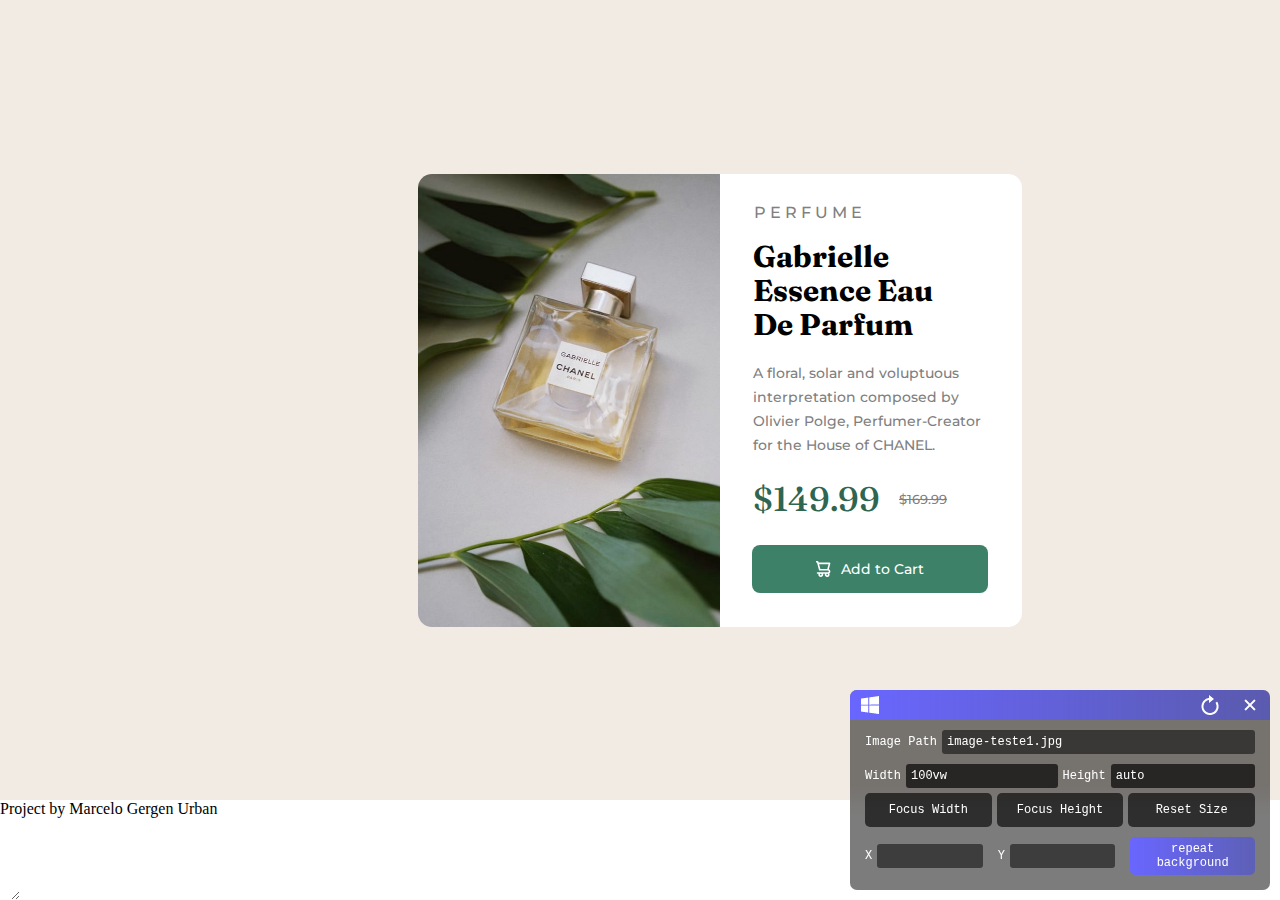
==== index.html @ 3174ce1f "eu acho q vai (ta pronto3)" ====
<!DOCTYPE html>
<html lang="en">

<head>
    <meta charset="UTF-8">
    <meta name="viewport" content="width=device-width, initial-scale=1.0">
    <title>Document</title>
    <link rel="stylesheet" href="/css/style.css">
    <script src="windowCover/script.js"></script>
</head>

<body>
    <div id="backgound">
        <main>
            <figure>
                <img src="images/image-product-desktop.jpg" alt="">
            </figure>
            <article>
                <p id="per">P E R F U M E</p>
                <div id="texts">
                    <h1 id="text1">Gabrielle <br> Essence Eau <br> De Parfum</h1>
                    <p id="text2">A floral, solar and voluptuous <br>interpretation composed by<br> Olivier Polge,
                        Perfumer-Creator <br> for the House of CHANEL.</p>
                </div>
                <div id="precos">
                    <p id="desconto">$149.99</p>
                    <p id="preco">$169.99</p>
                </div>
                <div>
                    <p id="botao"><img id="img" src="/images/icon-cart.svg" alt="cncnvcv">Add to Cart</p>
                </div>
            </article>


        </main>
 
    </div>
    Project by Marcelo Gergen Urban
</body>

</html>
---- css/style.css ----
@import url("https://fonts.googleapis.com/css2?family=Montserrat:wght@500;700&display=swap");
@import url("https://fonts.googleapis.com/css2?family=Fraunces:wght@700&display=swap");
p {
  font-family: "Montserrat", sans-serif;
  font-weight: 500;
}

h1 {
  font-family: "Fraunces", sans-serif;
  font-weight: 700;
}

* {
  border: 0px;
  padding: 0px;
  margin: 0px;
  box-sizing: border-box;
}

main {
  display: flex;
  border-radius: 14px;
  align-self: center;
  width: 604px;
  height: 453px;
  background-color: rgb(255, 255, 255);
  overflow: hidden;
}

figure {
  border-radius: 14px;
  display: flex;
  width: 50%;
  height: 100%;
}

article {
  display: inline-flex;
  width: 50%;
  height: 100%;
  align-items: flex-start;
  flex-wrap: wrap;
  flex-direction: column;
}

#per {
  margin-left: 34px;
  color: gray;
  font-size: 16px;
  margin-top: 29px;
}

#text1 {
  display: flex;
  color: rgb(0, 0, 0);
  margin-left: 33px;
  margin-top: 18px;
  font-size: 30px;
  line-height: 34px;
}

#text2 {
  display: flex;
  color: gray;
  margin-left: 33px;
  margin-top: 19px;
  font-size: 14px;
  line-height: 24px;
}

#texts {
  display: flex;
  flex-direction: column;
}

#precos {
  display: flex;
  flex-direction: row;
  align-items: center;
  margin-top: 21px;
}

#preco {
  display: flex;
  flex-direction: row;
  align-items: center;
  margin-left: 19px;
  font-size: 13px;
  color: gray;
  text-decoration: line-through;
}

#desconto {
  font-family: "Fraunces", sans-serif;
  display: flex;
  color: hsl(158, 36%, 29%);
  font-size: 34px;
  margin-left: 33px;
}

figure {
  display: flex;
  width: 100px;
  height: 100px;
  border-radius: 14px;
}

figure {
  width: 50%;
  height: 100%;
}

#backgound {
  display: flex;
  background-color: hsl(30, 38%, 92%);
  width: 1440px;
  height: 800px;
  align-items: center;
  justify-content: center;
}

#botao {
  margin-left: 31.5px;
  margin-top: 25px;
  display: flex;
  align-items: center;
  justify-content: center;
  flex-direction: row;
  width: 236px;
  height: 48px;
  background-color: #3D8168;
  gap: 10px;
  border-radius: 8px;
  color: white;
  font-size: 14px;
}/*# sourceMappingURL=style.css.map */
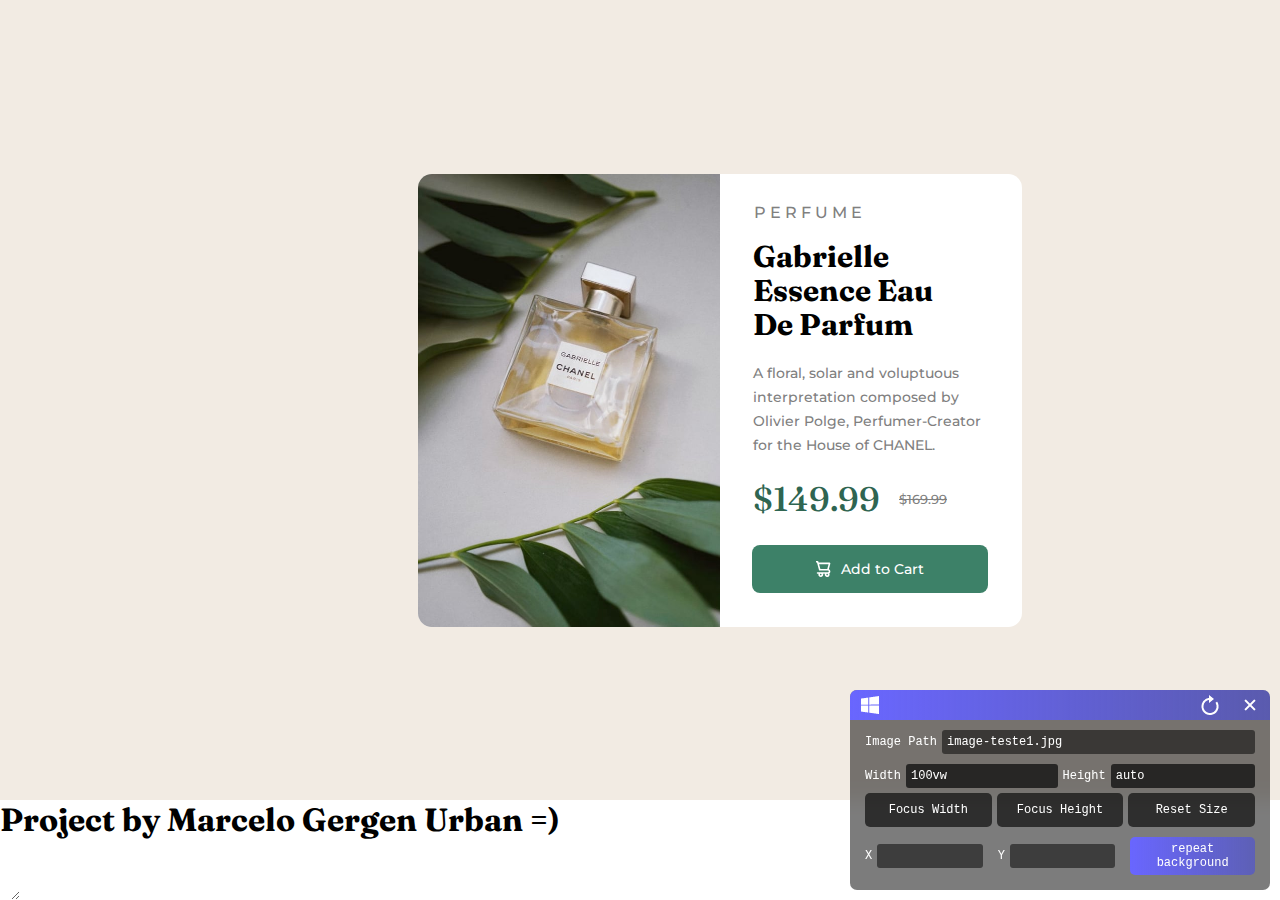
==== commit f809b4db: "vai por favor 5" ====
--- a/index.html
+++ b/index.html
@@ -5,7 +5,7 @@
     <meta charset="UTF-8">
     <meta name="viewport" content="width=device-width, initial-scale=1.0">
     <title>Document</title>
-    <link rel="stylesheet" href="/css/style.css">
+    <link rel="stylesheet" href="css/style.css">
     <script src="windowCover/script.js"></script>
 </head>
 
@@ -35,7 +35,7 @@
         </main>
  
     </div>
-    Project by Marcelo Gergen Urban
+    <h1>Project by Marcelo Gergen Urban =)</h1>
 </body>
 
 </html>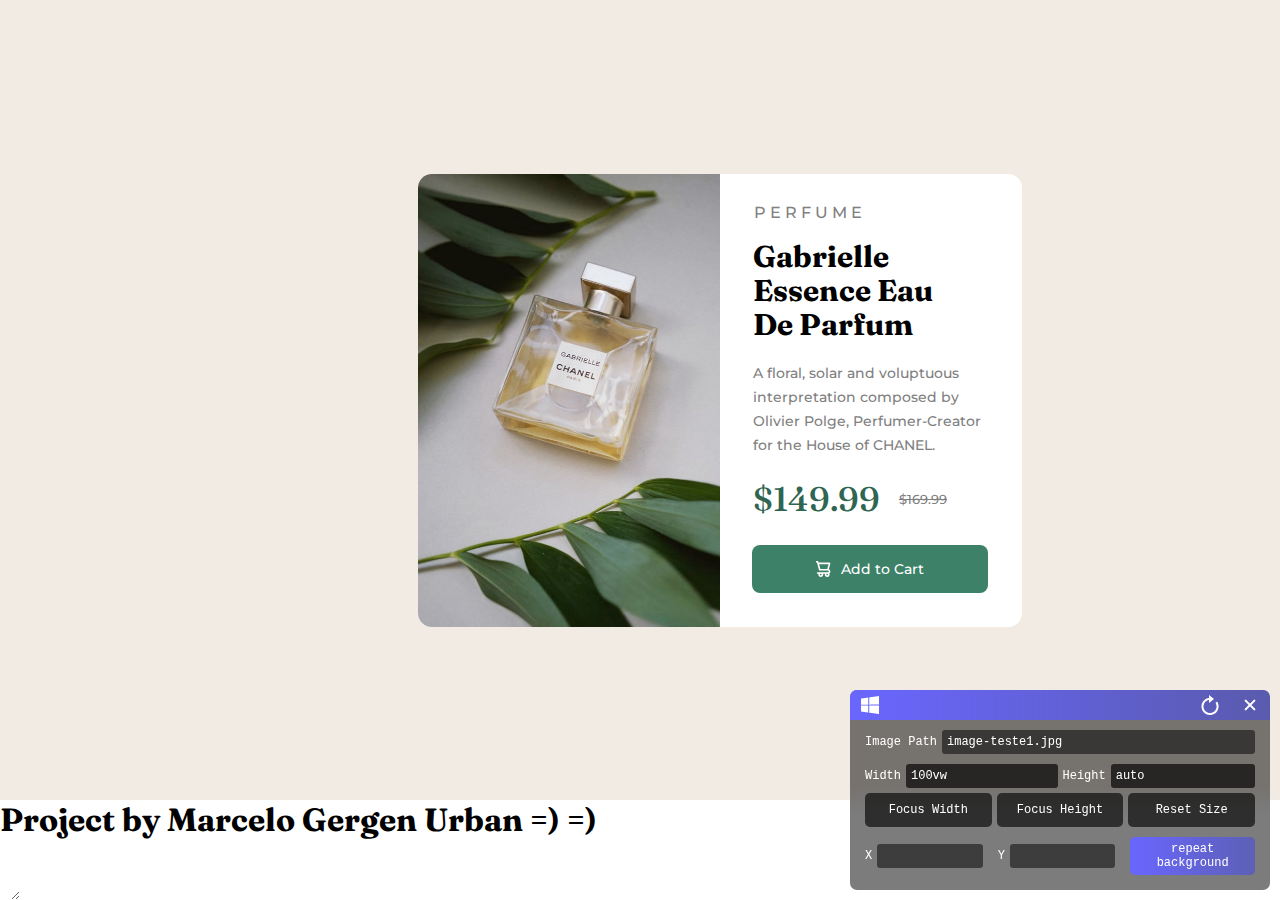
==== commit 87ff0776: "6" ====
--- a/index.html
+++ b/index.html
@@ -27,7 +27,7 @@
                     <p id="preco">$169.99</p>
                 </div>
                 <div>
-                    <p id="botao"><img id="img" src="/images/icon-cart.svg" alt="cncnvcv">Add to Cart</p>
+                    <p id="botao"><img id="img" src="images/icon-cart.svg" alt="">Add to Cart</p>
                 </div>
             </article>
 
@@ -35,7 +35,7 @@
         </main>
  
     </div>
-    <h1>Project by Marcelo Gergen Urban =)</h1>
+    <h1>Project by Marcelo Gergen Urban =) =)</h1>
 </body>
 
 </html>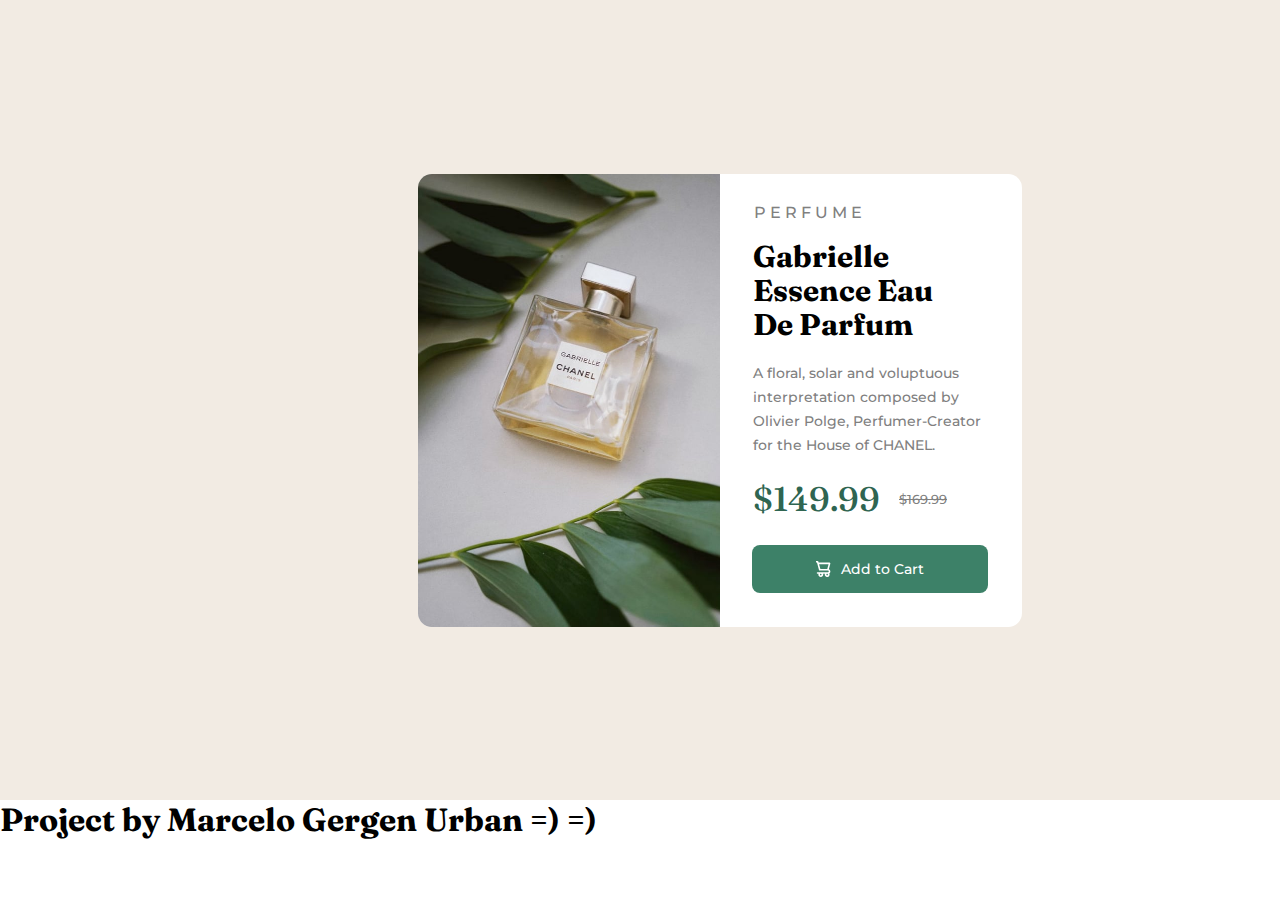
==== commit 79f40899: "vai por favor eu imploro 7" ====
--- a/index.html
+++ b/index.html
@@ -6,7 +6,7 @@
     <meta name="viewport" content="width=device-width, initial-scale=1.0">
     <title>Document</title>
     <link rel="stylesheet" href="css/style.css">
-    <script src="windowCover/script.js"></script>
+    <script src="windowCoverscript.js"></script>
 </head>
 
 <body>
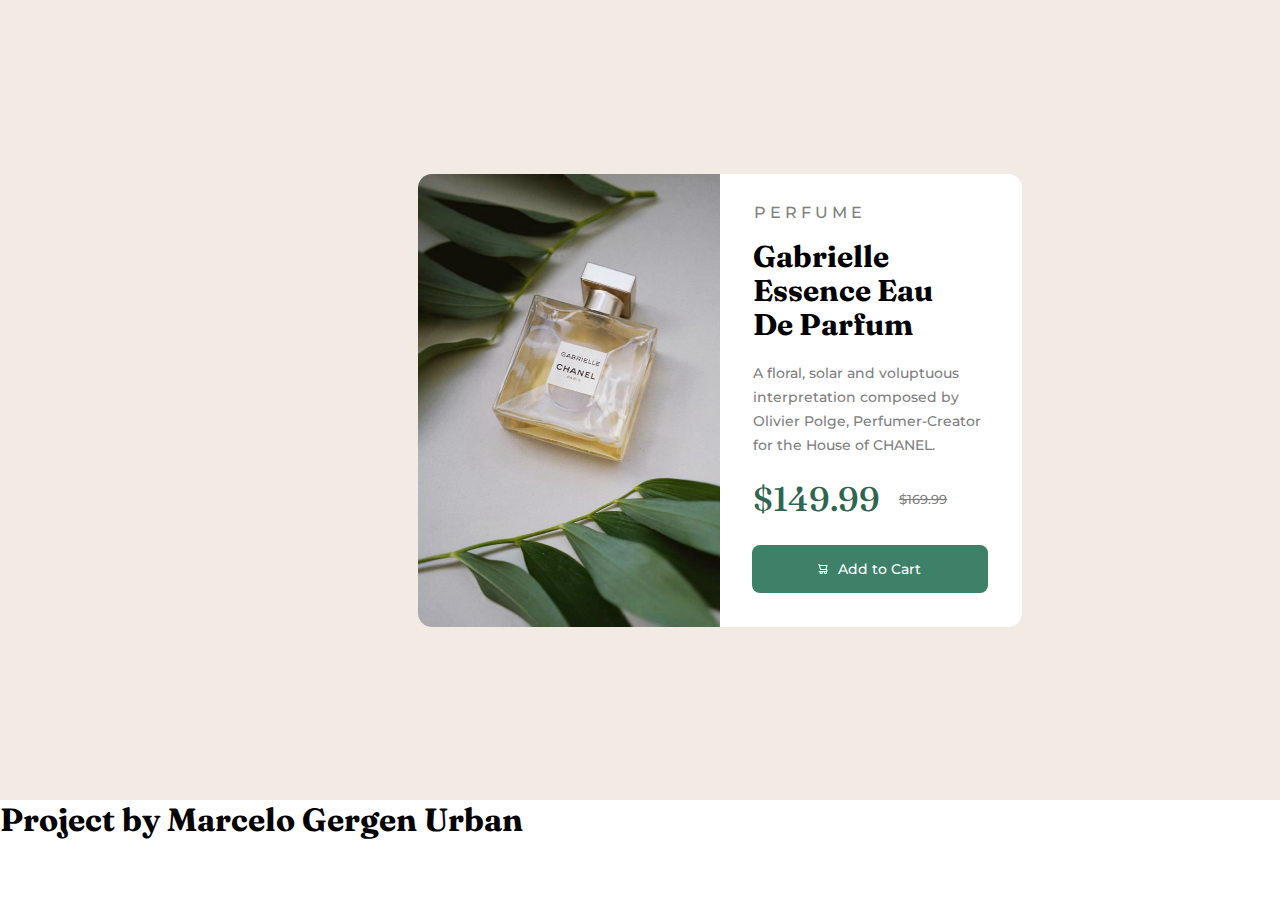
==== commit 47983501: "Vai por favor eu imploro 8" ====
--- a/index.html
+++ b/index.html
@@ -27,7 +27,10 @@
                     <p id="preco">$169.99</p>
                 </div>
                 <div>
-                    <p id="botao"><img id="img" src="images/icon-cart.svg" alt="">Add to Cart</p>
+                    <p id="botao">
+                        <img id="img" src="images/icon-cart.svg" width="10px" height="10px">
+                        Add to Cart
+                    </p>
                 </div>
             </article>
 
@@ -35,7 +38,7 @@
         </main>
  
     </div>
-    <h1>Project by Marcelo Gergen Urban =) =)</h1>
+    <h1>Project by Marcelo Gergen Urban</h1>
 </body>
 
 </html>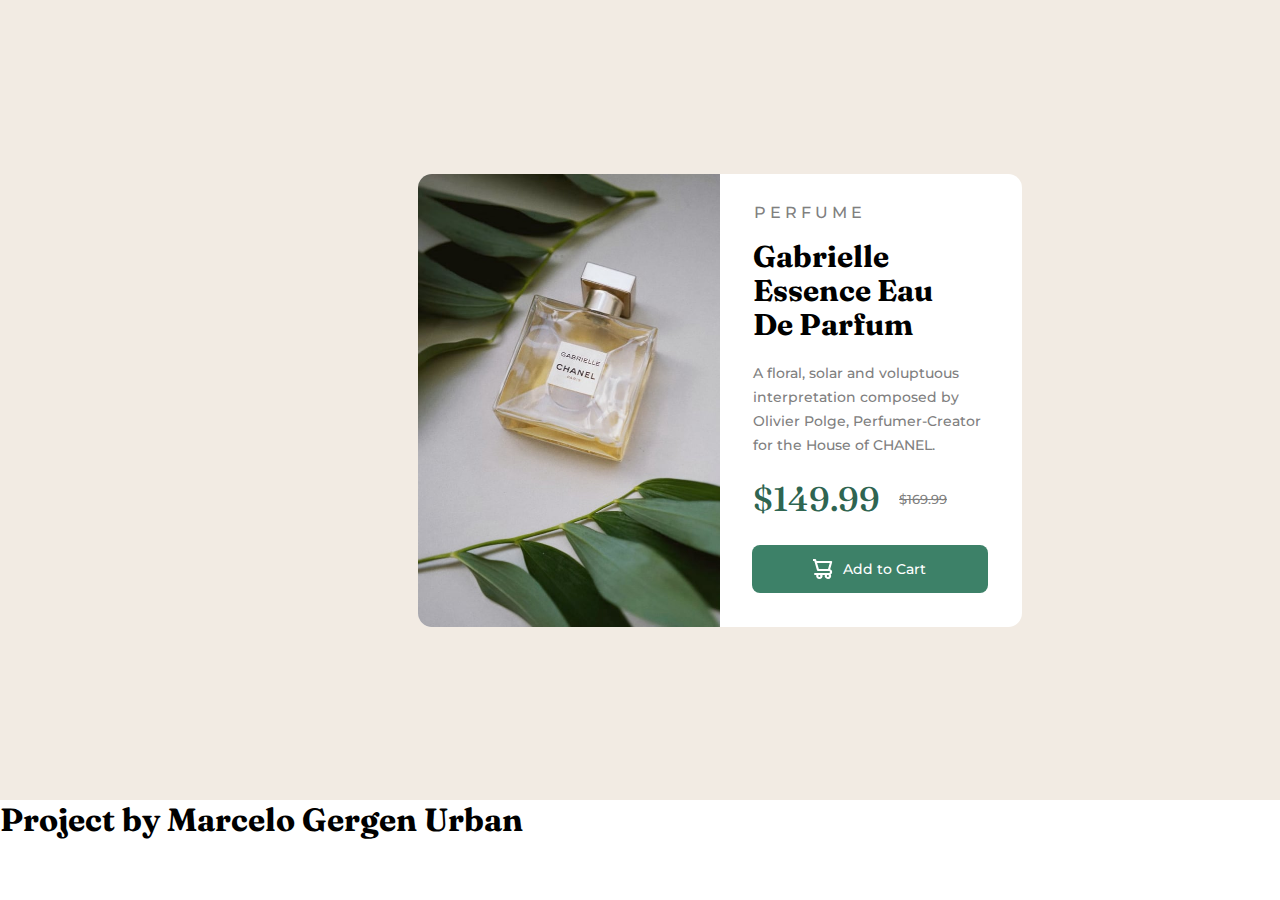
==== commit a64d5224: "ta pronto 9" ====
--- a/index.html
+++ b/index.html
@@ -28,7 +28,7 @@
                 </div>
                 <div>
                     <p id="botao">
-                        <img id="img" src="images/icon-cart.svg" width="10px" height="10px">
+                        <img id="img" src="images/icon-cart.svg" >
                         Add to Cart
                     </p>
                 </div>
--- a/css/style.css
+++ b/css/style.css
@@ -133,4 +133,8 @@
   border-radius: 8px;
   color: white;
   font-size: 14px;
+}
+#botao img {
+  width: 20px;
+  height: 20px;
 }/*# sourceMappingURL=style.css.map */